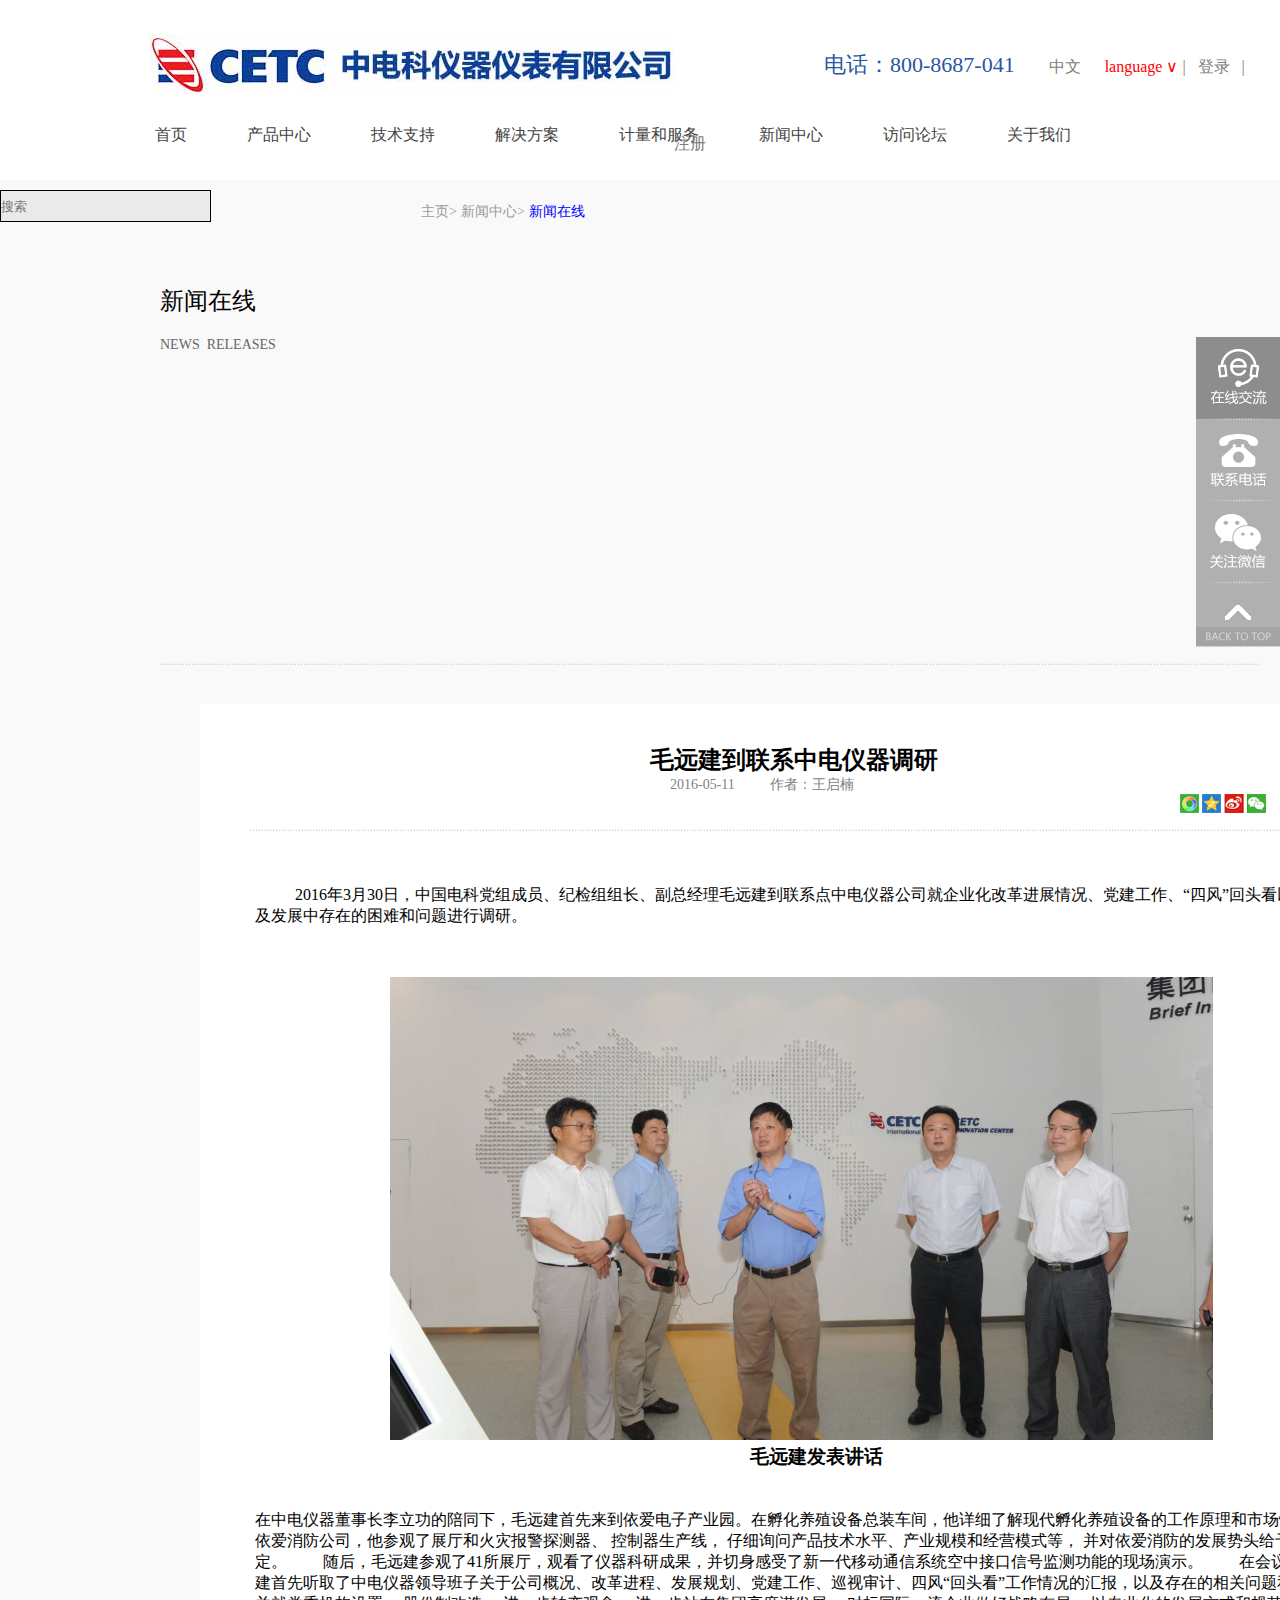
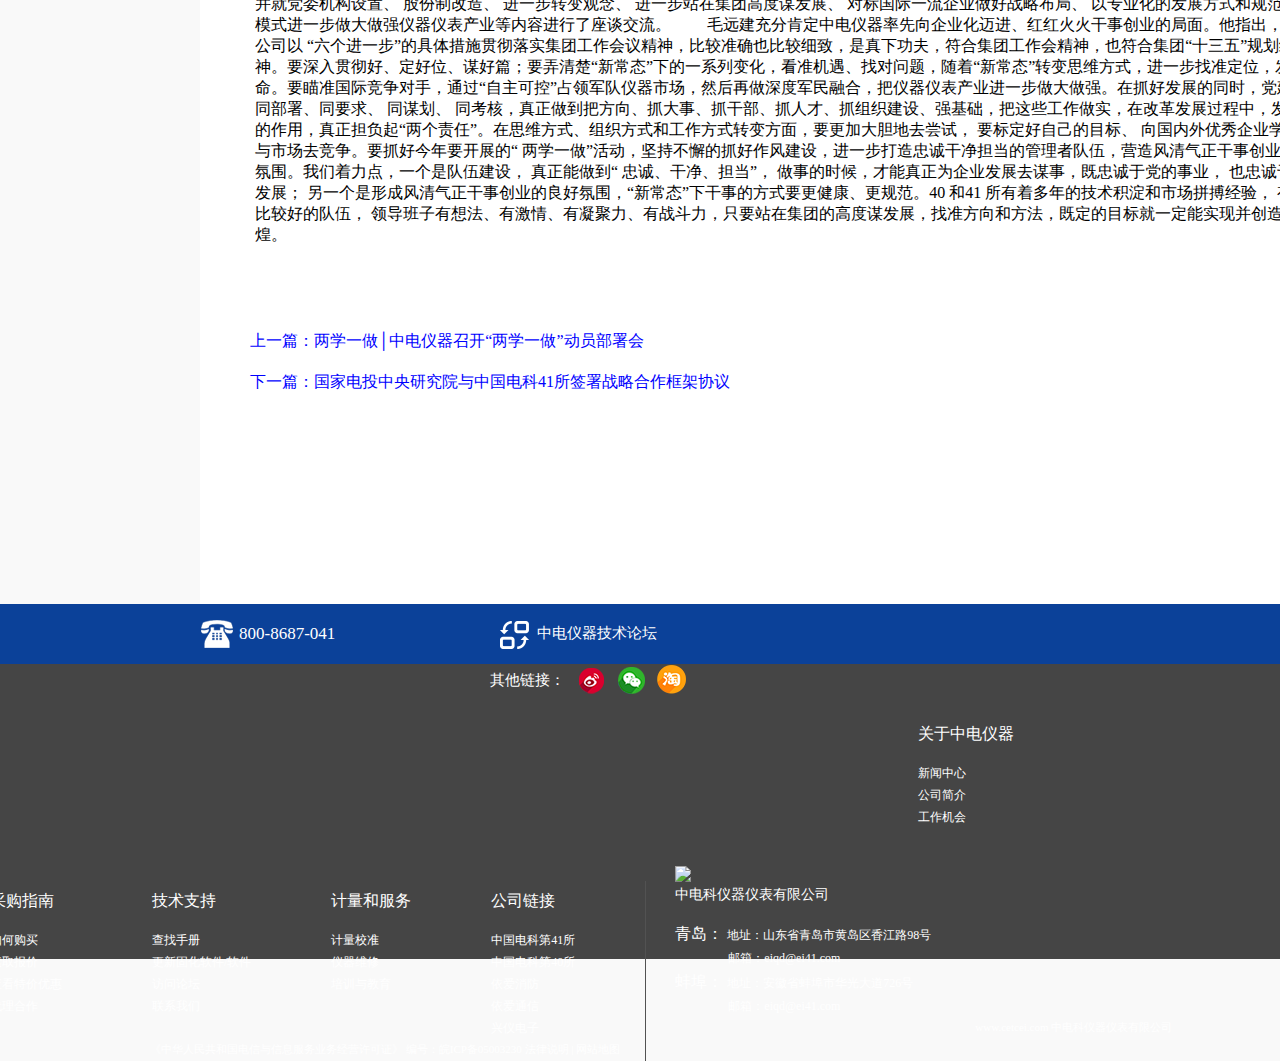
==== html/neirongye/neirongye.html @ b03b6763 "add html" ====
<!DOCTYPE html>
<html lang="en">
<head>
	<meta charset="UTF-8">
	<title>neirongye</title>
	<link rel="stylesheet" type="text/css" href="css/nei.css">
</head>
<body style="overflow:-Scroll;overflow-x:hidden">
<body>

	<div class="header">
		<img src="images3/logo.jpg" alt="">
	<ul>
		<li class="list1">电话：800-8687-041</li>
		<li class="list" style="color:rgb(125,125,125);margin-left: 30px">中文</li>
		<li class="list" style="margin-left:20px;color:red">language ∨</li>
		<li class="list" style="margin-right:8px;color:rgb(125,125,125)">|</li>
		<li class="list" style="color:rgb(125,125,125);">登录</li>
		<li class="list" style="margin-right:8px;color:rgb(125,125,125);margin-left:8px">|</li>
		<li class="list" style="color:rgb(125,125,125)">注册</li>
	</ul>
	</div>
	<div class="link">
		<ul>
			<li style="margin-left: 150px"><a href="">首页</a></li>
			<li><a href="">产品中心</a></li>
			<li><a href="">技术支持</a></li>
			<li><a href="">解决方案</a></li>
			<li><a href="">计量和服务</a></li>
			<li><a href="">新闻中心</a></li>
			<li><a href="">访问论坛</a></li>
			<li><a href="">关于我们</a></li>
			<li>
				<form action="">
					<div class="kuan">
						<input name="" type="text" placeholder="搜索" />
						<button></button>
					</div>
				</form>
			</li>
			
		</ul>
	</div>
	<div class="zhuye">
		<ul>
			<li class="one" style="padding-left: 160px;padding-top: 23px; color:#999999;" >主页></li>
			<li class="one"; style="color:#999999;" ">新闻中心></li>
			<li class="one" style="color: blue; ">新闻在线</li>
		</ul>
	</div>
	<div class="xin">
		<ul>
		<li style="font-size: 24px; color:#3e3e3e padding-top:64px; padding-left: 160px;">新闻在线</li>
	</ul>
	</div>
	<div class="youce"><img style="padding-top:20px;padding-left:  -20px;" src="images3/youce.png"></div>
	<div class="ying"><ul><li>NEWS&nbsp;&nbsp;RELEASES</li></ul></div>
	<div class="xu"><img src="images3/xuxian.png"></div>





	<div class="zhan">
		<div class="biaoti">
	<h2>毛远建到联系中电仪器调研</h2>
		</div> 
		<div class="ri">
			<p>2016-05-11&nbsp;&nbsp;&nbsp;&nbsp;&nbsp;&nbsp;&nbsp;&nbsp;&nbsp;&nbsp;作者：王启楠</p>
		</div>   
	<img src="images3/kongjian.png">
		
		<div class="xuxian">
		<img src="images3/xuxian.png">
		</div>
	<div class="zhengwen">
		<ul>
		<li style="padding-left: 55px;">&nbsp;&nbsp;&nbsp;&nbsp;&nbsp;&nbsp;&nbsp;&nbsp;&nbsp;&nbsp;2016年3月30日，中国电科党组成员、纪检组组长、副总经理毛远建到联系点中电仪器公司就企业化改革进展情况、党建工作、“四风”回头看以及发展中存在的困难和问题进行调研。</li></ul>
			</div>
		<div class="banner">
			<img src="images3/banner.png">
			</div>
		<div class="mao">
			<h3 style="padding-left: 550px;">毛远建发表讲话</h3>
		</div>
		<div class="zai">
			<p style="padding-left: 55px; font-size: 16px;">在中电仪器董事长李立功的陪同下，毛远建首先来到依爱电子产业园。在孵化养殖设备总装车间，他详细了解现代孵化养殖设备的工作原理和市场情况；在依爱消防公司，他参观了展厅和火灾报警探测器、 控制器生产线， 仔细询问产品技术水平、产业规模和经营模式等， 并对依爱消防的发展势头给予充分肯定。
　　随后，毛远建参观了41所展厅，观看了仪器科研成果，并切身感受了新一代移动通信系统空中接口信号监测功能的现场演示。
　　在会议室，毛远建首先听取了中电仪器领导班子关于公司概况、改革进程、发展规划、党建工作、巡视审计、四风“回头看”工作情况的汇报，以及存在的相关问题和建议，并就党委机构设置、 股份制改造、 进一步转变观念、 进一步站在集团高度谋发展、 对标国际一流企业做好战略布局、 以专业化的发展方式和规范化的经营模式进一步做大做强仪器仪表产业等内容进行了座谈交流。
　　毛远建充分肯定中电仪器率先向企业化迈进、红红火火干事创业的局面。他指出，中电仪器公司以 “六个进一步”的具体措施贯彻落实集团工作会议精神，比较准确也比较细致，是真下功夫，符合集团工作会精神，也符合集团“十三五”规划纲要精神。要深入贯彻好、定好位、谋好篇；要弄清楚“新常态”下的一系列变化，看准机遇、找对问题，随着“新常态”转变思维方式，进一步找准定位，发挥使命。要瞄准国际竞争对手，通过“自主可控”占领军队仪器市场，然后再做深度军民融合，把仪器仪表产业进一步做大做强。在抓好发展的同时，党建工作要同部署、同要求、 同谋划、 同考核，真正做到把方向、抓大事、抓干部、抓人才、抓组织建设、强基础，把这些工作做实，在改革发展过程中，发挥党组织的作用，真正担负起“两个责任”。在思维方式、组织方式和工作方式转变方面，要更加大胆地去尝试， 要标定好自己的目标、 向国内外优秀企业学习， 去参与市场去竞争。要抓好今年要开展的“ 两学一做”活动，坚持不懈的抓好作风建设，进一步打造忠诚干净担当的管理者队伍，营造风清气正干事创业的良好的氛围。我们着力点，一个是队伍建设，  真正能做到“ 忠诚、干净、担当”， 做事的时候，才能真正为企业发展去谋事，既忠诚于党的事业， 也忠诚于企业的发展； 另一个是形成风清气正干事创业的良好氛围，“新常态”下干事的方式要更健康、更规范。40 和41 所有着多年的技术积淀和市场拼搏经验， 有着一支比较好的队伍， 领导班子有想法、有激情、有凝聚力、有战斗力，只要站在集团的高度谋发展，找准方向和方法，既定的目标就一定能实现并创造新的辉煌。</p>
		</div>

		<div class="shang">
			<p>上一篇：两学一做│中电仪器召开“两学一做”动员部署会</p>
		</div>
		<div class="xia">
			<p>下一篇：国家电投中央研究院与中国电科41所签署战略合作框架协议</p>
		</div>
	</div>
	</div>



	<div class="last">
		<div class="last1">
			<img src="images3/dianhua.png" alt="">
			<p style="font-size: 17px;">800-8687-041</p >
		</div>
		<div class="last2">
			<img src="images3/xuan.png" alt="">
			<p style="font-size: 15px;">中电仪器技术论坛</p >
		</div>
		<div class="last3">
			<p style="font-size: 15px;">其他链接：</p >
			<a href=""><img src="images3/xinlang.png" alt=""></a>
			<a href=""><img src="images3/weixin.png" alt=""></a>
			<a href=""><img src="images3/taobao.png" alt=""></a>
	</div>


	</div>
	<div class="final">
		<ul class="li1">
			<li style="font-size: 16px;padding-bottom: 20px;">关于中电仪器</li>
			<li style="font-size: 12px;padding-bottom: 5px;"><a href="">新闻中心</ a></li>
			<li style="font-size: 12px;padding-bottom: 5px;"><a href="">公司简介</li>
			<li style="font-size: 12px;padding-bottom: 5px;"><a href="">工作机会</li>
		</ul>
		
		<ul class="li2">
			<li style="font-size: 16px;padding-bottom: 20px;">采购指南</li>
			<li style="font-size: 12px;padding-bottom: 5px;"><a href="">如何购买</ a></li>
			<li style="font-size: 12px;padding-bottom: 5px;"><a href="">索取报价</ a></li>
			<li style="font-size: 12px;padding-bottom: 5px;"><a href="">查看特价优惠</ a></li>
			<li style="font-size: 12px;padding-bottom: 5px;"><a href="">代理合作</ a></li>
		</ul>
		
		<ul class="li3">
			<li style="font-size: 16px;padding-bottom: 20px;">技术支持</li>
			<li style="font-size: 12px;padding-bottom: 5px;"><a href="">查找手册</a></li>
			<li style="font-size: 12px;padding-bottom: 5px;"><a href="">更新固化软件/软件</a></li>
			<li style="font-size: 12px;padding-bottom: 5px;"><a href="">访问论坛</a></li>
			<li style="font-size: 12px;padding-bottom: 5px;"><a href="">联系我们</a></li>
		</ul>
		
		<ul class="li4">
			<li style="font-size: 16px;padding-bottom: 20px;">计量和服务</li>
			<li style="font-size: 12px;padding-bottom: 5px;"><a href="">计量校准</a></li>
			<li style="font-size: 12px;padding-bottom: 5px;"><a href="">仪器维修</a></li>
			<li style="font-size: 12px;padding-bottom: 5px;"><a href="">培训与教育</a></li>
		</ul>
		
				<ul class="li5">
			<li style="font-size: 16px;padding-bottom: 20px;">公司链接</li>
			<li style="font-size: 12px;padding-bottom: 5px;"><a href="">中国电科第41所</a></li>
			<li style="font-size: 12px;padding-bottom: 5px;"><a href="">中国电科第40所</a></li>
			<li style="font-size: 12px;padding-bottom: 5px;"><a href="">依爱消防</a></li>
			<li style="font-size: 12px;padding-bottom: 5px;"><a href="">依爱通信</a></li>
			<li style="font-size: 12px;padding-bottom: 5px;"><a href="">兴仪电子</a></li>
		</ul>
		<div style="float:left;margin-top: 50px;margin-left: -50px;height:180px;width:1px;background: rgb(82,82,82);">
		</div>
		<ul class="li6">
			<li><img src="images3_logo/bottom.jpg"></li>
			<li style="font-size: 14px;padding-bottom: 20px;">中电科仪器仪表有限公司</li>
			<li style="font-size: 12px;padding-bottom: 5px;"><span style="font-size: 16px;padding-bottom: 20px;">青岛： </span>  地址：山东省青岛市黄岛区香江路98号</li>
			<li style="font-size: 12px;padding-bottom: 5px;padding-left:53px">邮箱：eiqd@ei41.com</li>
			<li style="font-size: 12px;padding-bottom: 5px;"><span style="font-size: 16px;padding-bottom: 20px;">蚌埠： </span>
			地址：安徽省蚌埠市华光大道726号</li>
			<li style="font-size: 12px;padding-bottom: 5px;padding-left:53px">邮箱：eiqd@ei41.com</li>
		</ul>
		
	</div>
	<div class="final1">
		<p style="font-size: 11px;color:#fff;float:left;margin-left: 280px">www.cetcei.com 中电科仪器仪表有限公司</p >
		<p style="font-size: 11px;color:#fff;float:left;margin-left: 150px">
			《中华人民共和国电信与信息服务业务经营许可证》 编号：皖ICP备05003230 法律说明 | 网站地图
		</p >
	</div>

</body>
</html>
</html>
---- html/neirongye/css/nei.css ----
*{
	padding: 0;
	margin: 0;
}
ul,li,ol{
	list-style:none;
}
a{
	text-decoration: none;
}
body{
	background-color:#f9f9f9;
}
.header{
	width:100%;
	height: 100px;
	background-color: #fff
}
.header img{
	float: left;
	margin-left: 150px;
	margin-top: 34px;
}
.list{
	margin-top:54px;
	display: inline-block;
}
.list1{
	margin-top:50px;
	color:rgb(39,86,164);font-size: 22px;margin-left:150px;
	display: inline-block;
}
.link{
	width:100%;
	height:80px;
	background-color: #fff
}
.link li{
	float:left;
	margin-right:50px;
	margin-top:15px;
}
.link li a{
	padding-left: 5px;
	padding-right: 5px;
	display:block;
	height:50px;
	color:rgb(67,67,67);
	line-height: 40px
}
.link li a:hover{
	background:rgb(39,66,194);
    color:white;
}
.kuan input{ 
	margin-top: 10px;
	width:180px; 
	height:30px;
	background:rgb(235,234,234); 
	border:1px solid;
	border-right:none;
	float:left;
}
.kuan button{
	width: 30px;
	height:32px; 
	margin-top: 10px;
	border: 1px solid;
	border-left: none;
	background: url(image3/fangda.png) no-repeat rgb(235,234,234) 0 ;
}
.last{
	height: 60px;
	background: rgb(11,65,153);
}
.last1{
	margin-left: 200px;
	float: left;
}
.last1 img{
	margin-right: 5px;
	margin-top: 15px;
	float: left
}
.last1 p{
	float: left;
	margin-top: 20px;
	color:#fff;
	display:inline;
}
.last2{
	margin-left: 160px;
	float: left;
}
.last2 img{
	margin-right: 5px;
	margin-top: 15px;
	float: left
}
.last2 p{
	float: left;
	margin-top: 20px;
	color:#fff;
	display:inline;
}
.last3{
	margin-left: 490px;
	float: left;
}
.last3 img{
	margin-left: 10px;
	margin-top: 10px;
	float: left
}
.last3 p{
	float: left;
	margin-top: 20px;
	color:#fff;
	display:inline;
}
.final{
	height:270px;
	background: rgb(69,69,69);
}
.final a{
	color:#fff;
}
.li1{
	margin-left:230px;
	margin-right: 88px;
	padding-top: 60px;
	color:#fff;
	float: left;
}
.li2{
	margin-left:-10px;
	margin-right: 120px;
	padding-top: 60px;
	color:#fff;
	float: left;
}
.li3{
	margin-left:-30px;
	margin-right: 120px;
	padding-top: 60px;
	color:#fff;
	float: left;
}
.li4{
	margin-left:-40px;
	margin-right: 120px;
	padding-top: 60px;
	color:#fff;
	float: left;
}
.li5{
	margin-left:-40px;
	margin-right: 120px;
	padding-top: 60px;
	color:#fff;
	float: left;
}
.li6{
	margin-left:-20px;
	margin-right: 120px;
	padding-top: 35px;
	color:#fff;
	float: left;
}
.final1{
	height:25px;
	background: rgb(69,69,69);
}
.one{
	display: inline-block;
	font-size: 14px;
}
.xin{
	padding-top: 64px;
}
.ying{
	padding-top: 20px;
	padding-left: 160px;
	font-size: 14px;
	color:#666666;
}

.xu{
	padding-top: 10px;
	padding-left: 160px;
}
.youce{
	float:right;
	display:inline;
	padding-left: 
}



.zhan{
	width: 1200px;
	height: 1500px;
    background-color: white;
    margin-left: 200px;
    margin-top: 35px;
}
.biaoti h2{
	padding-top: 40px;
	padding-left: 450px;
}
.ri p{
	padding-left: 470px;
	color: #828181;
	font-size: 14px;
	font-family: 微软雅黑；
	padding-top:15px;
}
	

.zhan img{
	padding-left: 980px;
	
}
.xuxian img{
	text-align: center;
	padding-left:50px;
}
.zhengwen {
	padding-top:50px;
	font-size: 16px;
	font-family: 微软雅黑；
	margin-left:250px;
	width: 1100px;

	
	
}
.banner img{
	padding-left: 190px;
	padding-top: 50px;

}a
.mao h3{
	padding-left: 50px;
	padding-top: 45px;
	font-size: 20px;
	font-family: 微软雅黑；
}
.zai p{
	padding-top: 40px;
	font-size: 16px;
	font-family: 微软雅黑；
	padding-left:50px;
	width: 1100px;
	
}
.shang p{
	padding-top: 85px;
	color: blue;
	font-family: 微软雅黑；
	font-size:14px;
	padding-left: 50px;
}
.xia p{
	padding-top: 20px;
	color: blue;
	font-family: 微软雅黑；
	font-size:14px;
	padding-left: 50px;
}
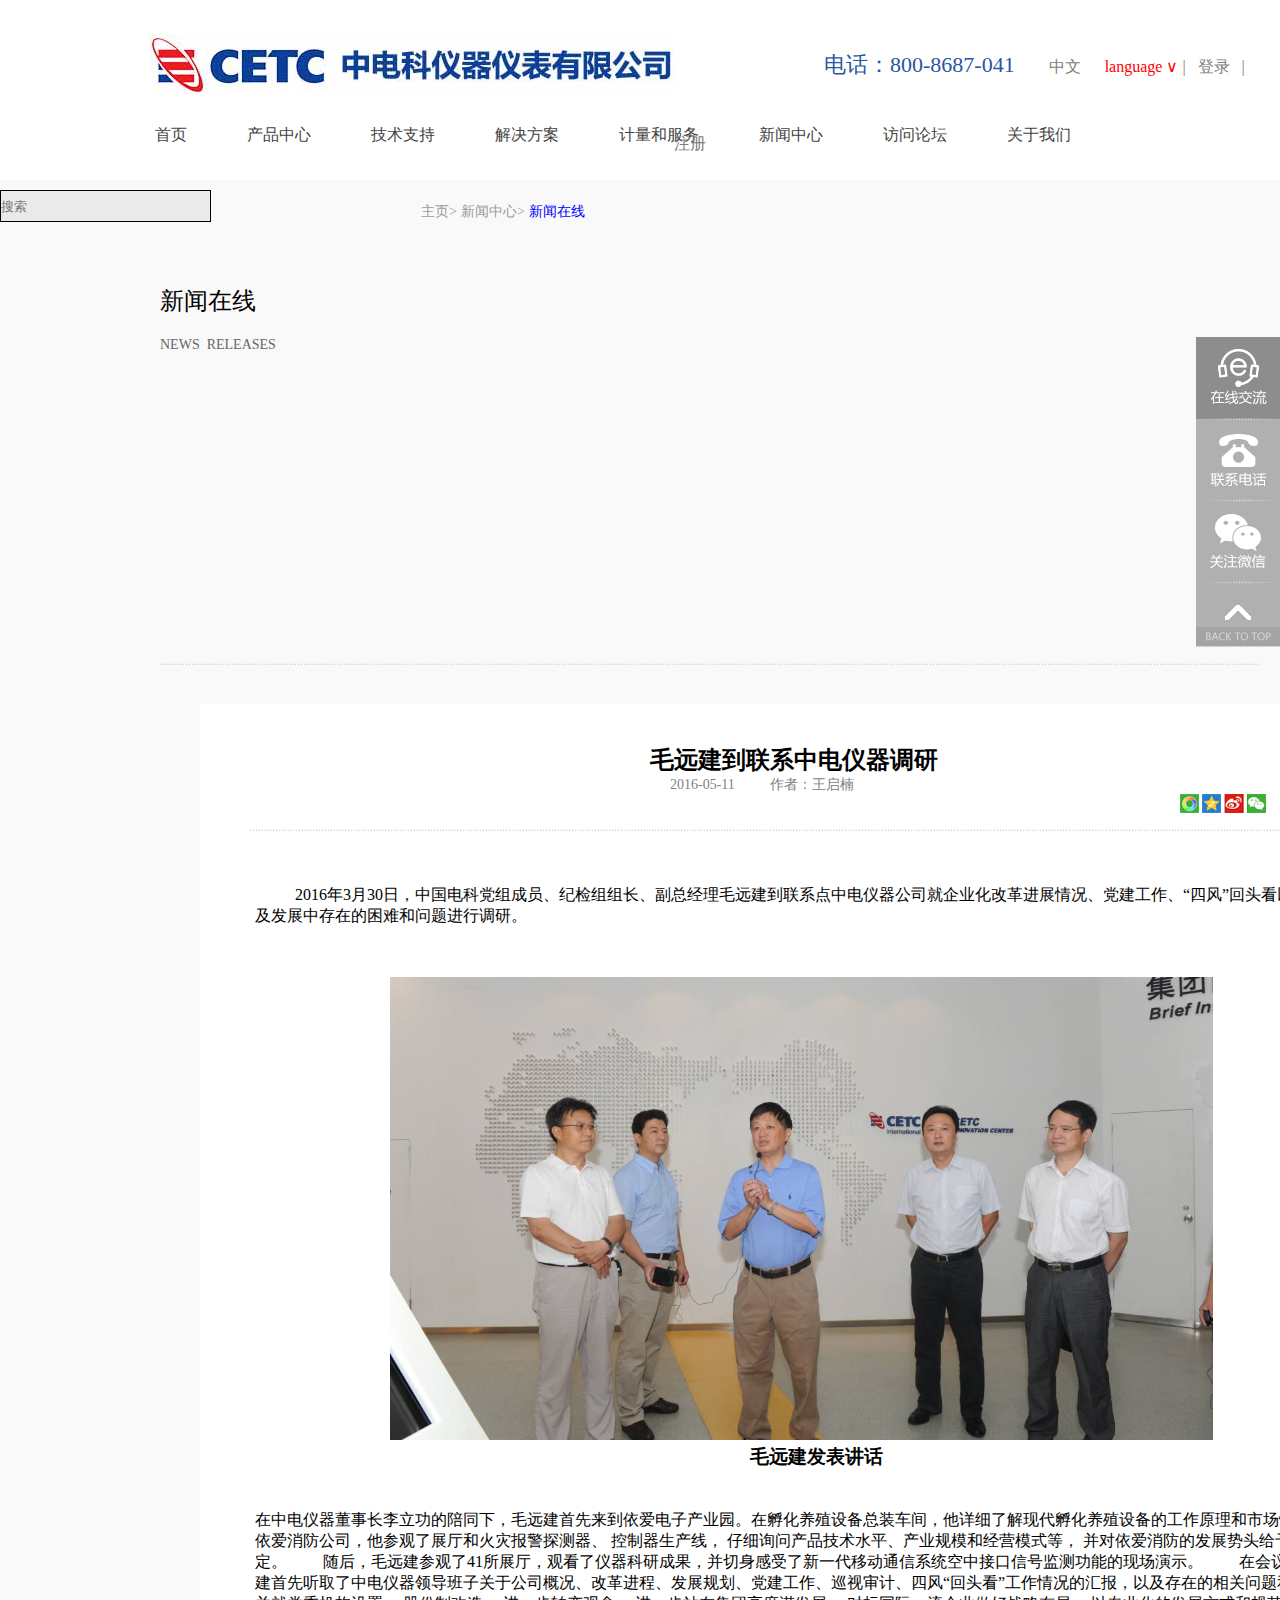
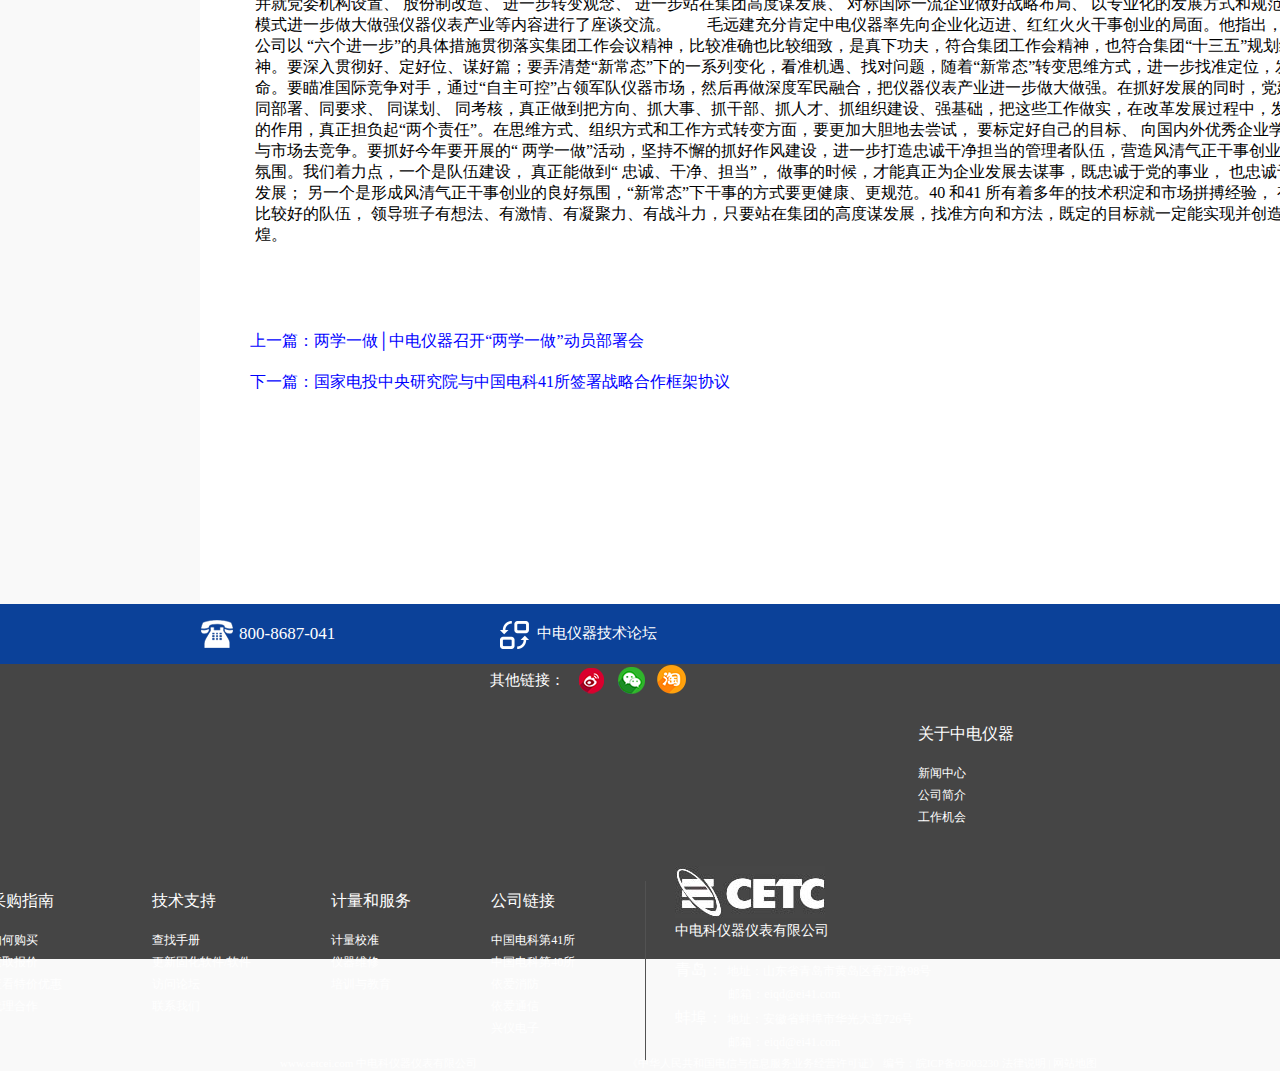
==== commit 03e801a6: "add html" ====
--- a/html/neirongye/neirongye.html
+++ b/html/neirongye/neirongye.html
@@ -161,7 +161,7 @@
 		<div style="float:left;margin-top: 50px;margin-left: -50px;height:180px;width:1px;background: rgb(82,82,82);">
 		</div>
 		<ul class="li6">
-			<li><img src="images3_logo/bottom.jpg"></li>
+			<li><img src="images3/bottom_logo.jpg"></li>
 			<li style="font-size: 14px;padding-bottom: 20px;">中电科仪器仪表有限公司</li>
 			<li style="font-size: 12px;padding-bottom: 5px;"><span style="font-size: 16px;padding-bottom: 20px;">青岛： </span>  地址：山东省青岛市黄岛区香江路98号</li>
 			<li style="font-size: 12px;padding-bottom: 5px;padding-left:53px">邮箱：eiqd@ei41.com</li>
